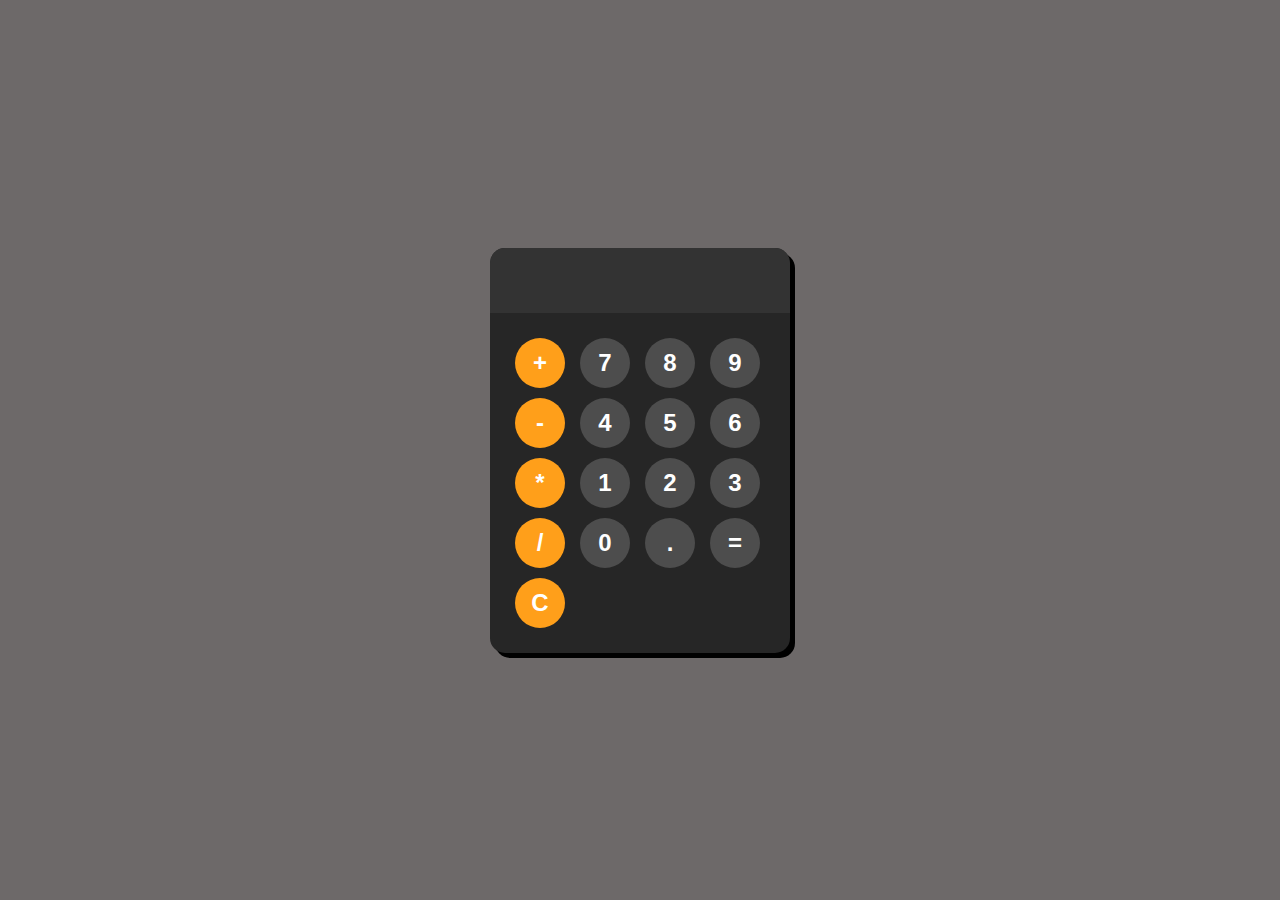
==== calculator.html @ cb34a034 "電卓作成。" ====
<!DOCTYPE html>
<html lang="en">
<head>
    <meta charset="UTF-8">
    <meta name="viewport" content="width=device-width, initial-scale=1.0">
    <title>電卓</title>
    <link rel="stylesheet" href="./assets/css/reset.css">
    <link rel="stylesheet" href="./assets/css/calculator.css">
</head>

<body>
    
    <div id="calculator">
        <input id="display" readonly>
        <div id="keys">
            <button onclick="appendToDisplay('+')" class="operator-btn">+</button>
            <button onclick="appendToDisplay('7')">7</button>
            <button onclick="appendToDisplay('8')">8</button>
            <button onclick="appendToDisplay('9')">9</button>
            <button onclick="appendToDisplay('-')" class="operator-btn">-</button>
            <button onclick="appendToDisplay('4')">4</button>
            <button onclick="appendToDisplay('5')">5</button>
            <button onclick="appendToDisplay('6')">6</button>
            <button onclick="appendToDisplay('*')" class="operator-btn">*</button>
            <button onclick="appendToDisplay('1')">1</button>
            <button onclick="appendToDisplay('2')">2</button>
            <button onclick="appendToDisplay('3')">3</button>
            <button onclick="appendToDisplay('/')" class="operator-btn">/</button>
            <button onclick="appendToDisplay('0')">0</button>
            <button onclick="appendToDisplay('.')">.</button>
            <button onclick="calculate()">=</button>
            <button onclick="clearDisplay()" class="operator-btn">C</button>

        </div>
    </div>
</body>

<script src="./assets/js/calculator.js"></script>
</html>
---- assets/css/calculator.css ----
body{
    margin: 0;
    display: flex;
    justify-content: center;
    align-items: center;
    height: 100vh;
    background-color: hsl(0, 2%, 42%);
}
#calculator{
    font-family: Arial, sans-serif;
    background-color: hsl(0, 0%, 15%);
    border-radius: 15px;
    max-width: 300px;
    overflow: hidden;   /*要素の境界外にはみ出た場合、非表示*/
    box-shadow: 5px 5px 0px black;
}
#display{
    width: 100%;
    padding: 10px;
    font-size: 2.5rem;
    text-align: left;
    border: none;
    background-color: hsl(0, 0%, 20%);
    color: white;
}
#keys{
    display: grid;
    grid-template-columns: repeat(4, 1fr);   /*親要素の幅を4等分、各列を同じ幅*/
    gap: 10px;
    padding: 25px;
}
button{
    width: 50px;
    height: 50px;
    border-radius: 50px;
    border: none;
    background-color: hsl(0, 0%, 30%);
    color: white;
    font-size: 1.5rem;
    font-weight: bold;
    cursor: pointer;
}
button:hover{
    background-color: hsl(0, 0%, 40%);
}
button:active{
    background-color: hsl(0, 0%, 50%);
}
.operator-btn{
    background-color: hsl(35, 100%, 55%);
}
.operator-btn:hover{
    background-color: hsl(35, 100%, 65%)
}
.operator-btn:active{
    background-color: hsl(35, 100%, 75%)
}
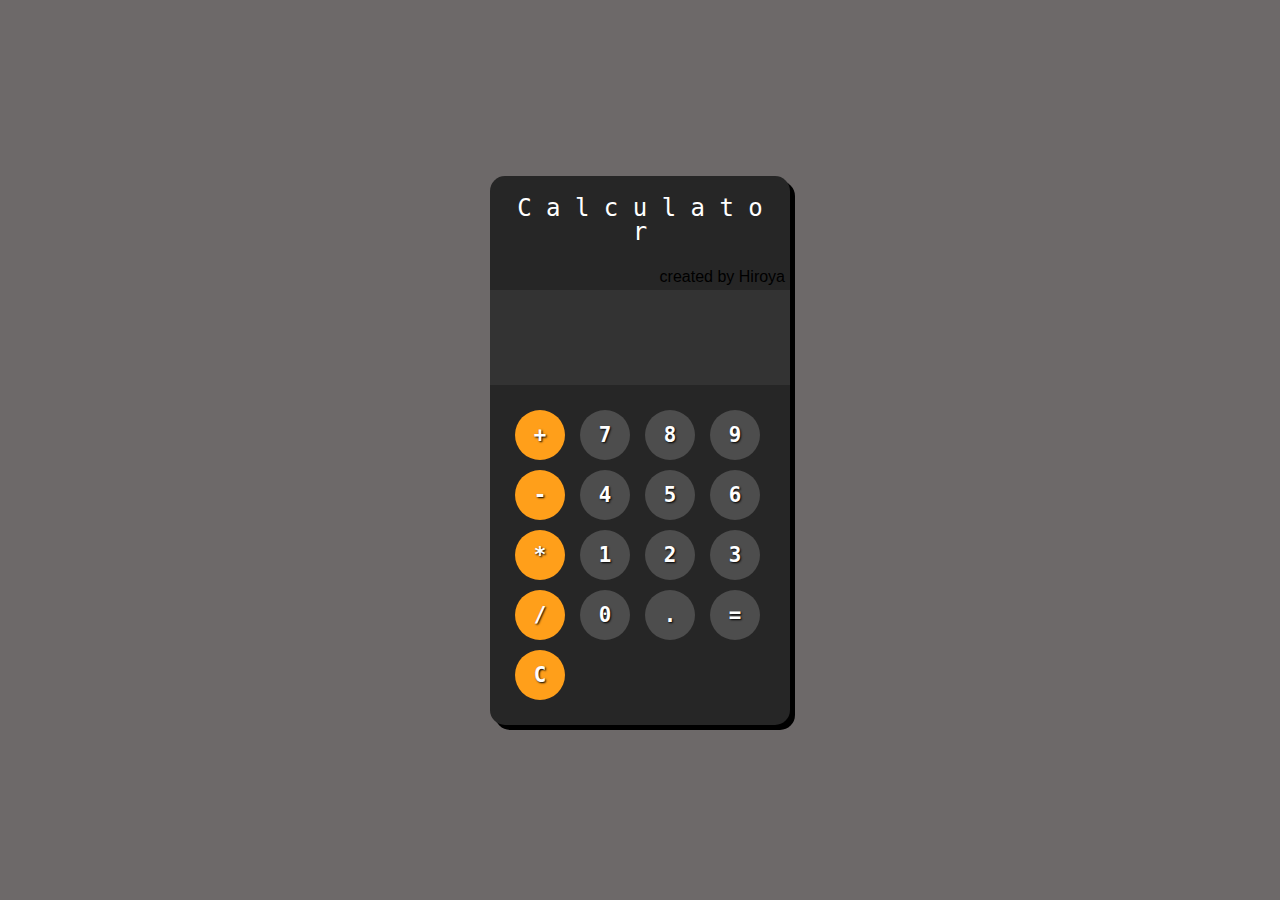
==== commit a20376d8: "電卓にタイトルと著作者名を追加" ====
--- a/calculator.html
+++ b/calculator.html
@@ -1,5 +1,5 @@
 <!DOCTYPE html>
-<html lang="en">
+<html lang="ja">
 <head>
     <meta charset="UTF-8">
     <meta name="viewport" content="width=device-width, initial-scale=1.0">
@@ -11,7 +11,13 @@
 <body>
     
     <div id="calculator">
+        <!-- 以下にタイトル、作成者名を追記(2024/07/21) -->
+        <div class="calc-title">C a l c u l a t o r</div>
+        <p style="text-align: right; padding: 5px;">created by Hiroya</p>
+        <!-- タイトル、作成者名を追記(2024/07/21) -->
+
         <input id="display" readonly>
+
         <div id="keys">
             <button onclick="appendToDisplay('+')" class="operator-btn">+</button>
             <button onclick="appendToDisplay('7')">7</button>
--- a/assets/css/calculator.css
+++ b/assets/css/calculator.css
@@ -18,7 +18,9 @@
 }
 #display{
     width: 100%;
-    padding: 10px;
+    /* padding: 10px; */
+    /* 以下を10pxから25pxに変更してみた（2024/07/21） */
+    padding: 25px;
     font-size: 2.5rem;
     text-align: left;
     border: none;
@@ -38,9 +40,14 @@
     border: none;
     background-color: hsl(0, 0%, 30%);
     color: white;
-    font-size: 1.5rem;
+    /* font-size: 1.5rem; */
+    /* 以下を1.5remから1.3remに変更してみた（2024/07/21） */
+    font-size: 1.3rem;
     font-weight: bold;
     cursor: pointer;
+    /* 以下にtext-shadow、font-familyを追記（2024/07/21） */
+    text-shadow: 1px 1px 2px black;
+    font-family: monospace;
 }
 button:hover{
     background-color: hsl(0, 0%, 40%);
@@ -56,4 +63,16 @@
 }
 .operator-btn:active{
     background-color: hsl(35, 100%, 75%)
+}
+
+/* 以下を追記（2024/07/21） */
+.calc-title {
+    color: white;
+    font-size: 1.5rem;
+    padding: 10px;
+    margin: 10px;
+    font-family: monospace;
+    display: flex;
+    justify-content: center;
+    text-align: center;
 }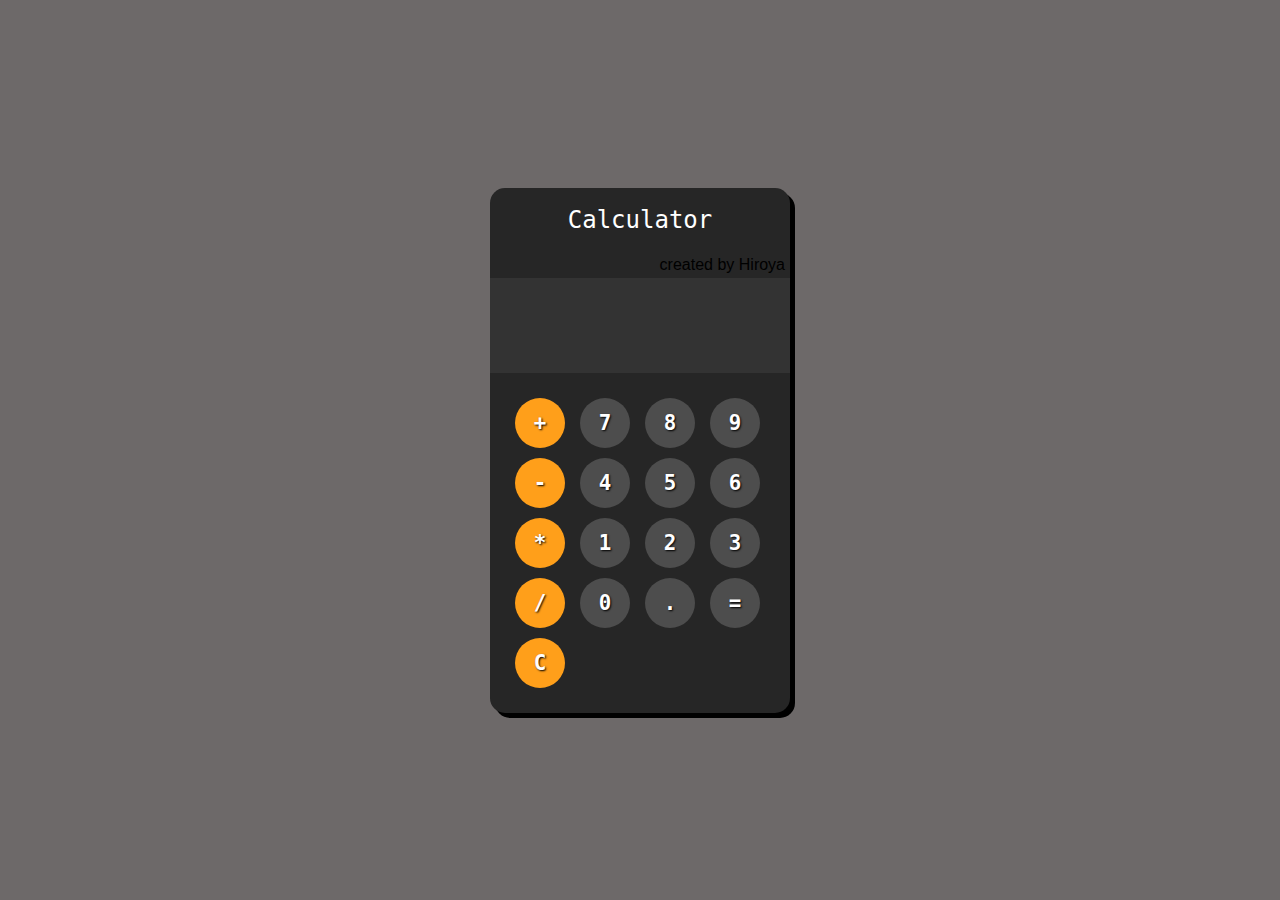
==== commit 3452ab2d: "微修正" ====
--- a/calculator.html
+++ b/calculator.html
@@ -12,7 +12,7 @@
     
     <div id="calculator">
         <!-- 以下にタイトル、作成者名を追記(2024/07/21) -->
-        <div class="calc-title">C a l c u l a t o r</div>
+        <div class="calc-title">Calculator</div>
         <p style="text-align: right; padding: 5px;">created by Hiroya</p>
         <!-- タイトル、作成者名を追記(2024/07/21) -->
 
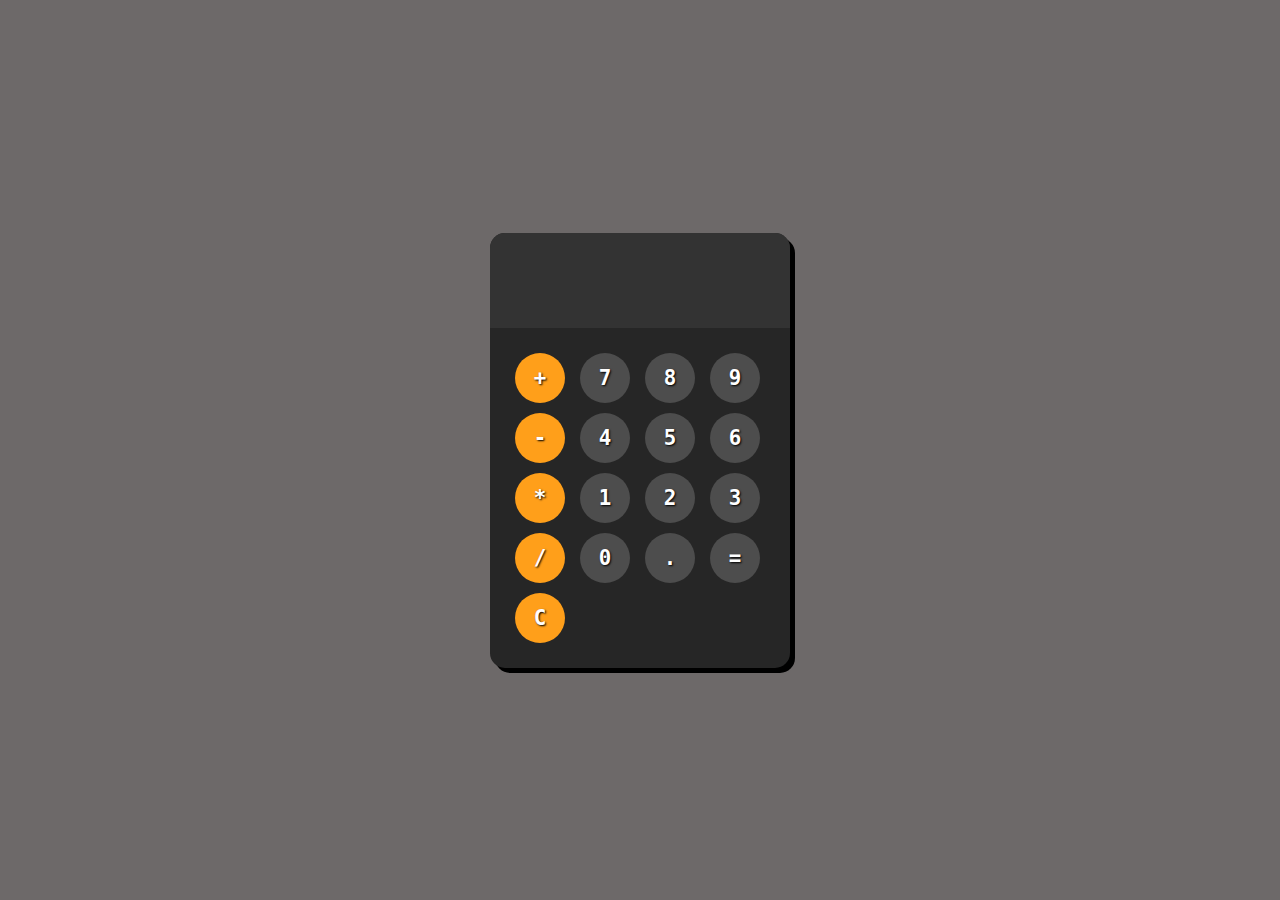
==== commit 4a3e094d: "なんか、電卓のディスプレイがおかしいから、元に戻した。" ====
--- a/calculator.html
+++ b/calculator.html
@@ -11,11 +11,6 @@
 <body>
     
     <div id="calculator">
-        <!-- 以下にタイトル、作成者名を追記(2024/07/21) -->
-        <div class="calc-title">Calculator</div>
-        <p style="text-align: right; padding: 5px;">created by Hiroya</p>
-        <!-- タイトル、作成者名を追記(2024/07/21) -->
-
         <input id="display" readonly>
 
         <div id="keys">
--- a/assets/css/calculator.css
+++ b/assets/css/calculator.css
@@ -64,15 +64,3 @@
 .operator-btn:active{
     background-color: hsl(35, 100%, 75%)
 }
-
-/* 以下を追記（2024/07/21） */
-.calc-title {
-    color: white;
-    font-size: 1.5rem;
-    padding: 10px;
-    margin: 10px;
-    font-family: monospace;
-    display: flex;
-    justify-content: center;
-    text-align: center;
-}